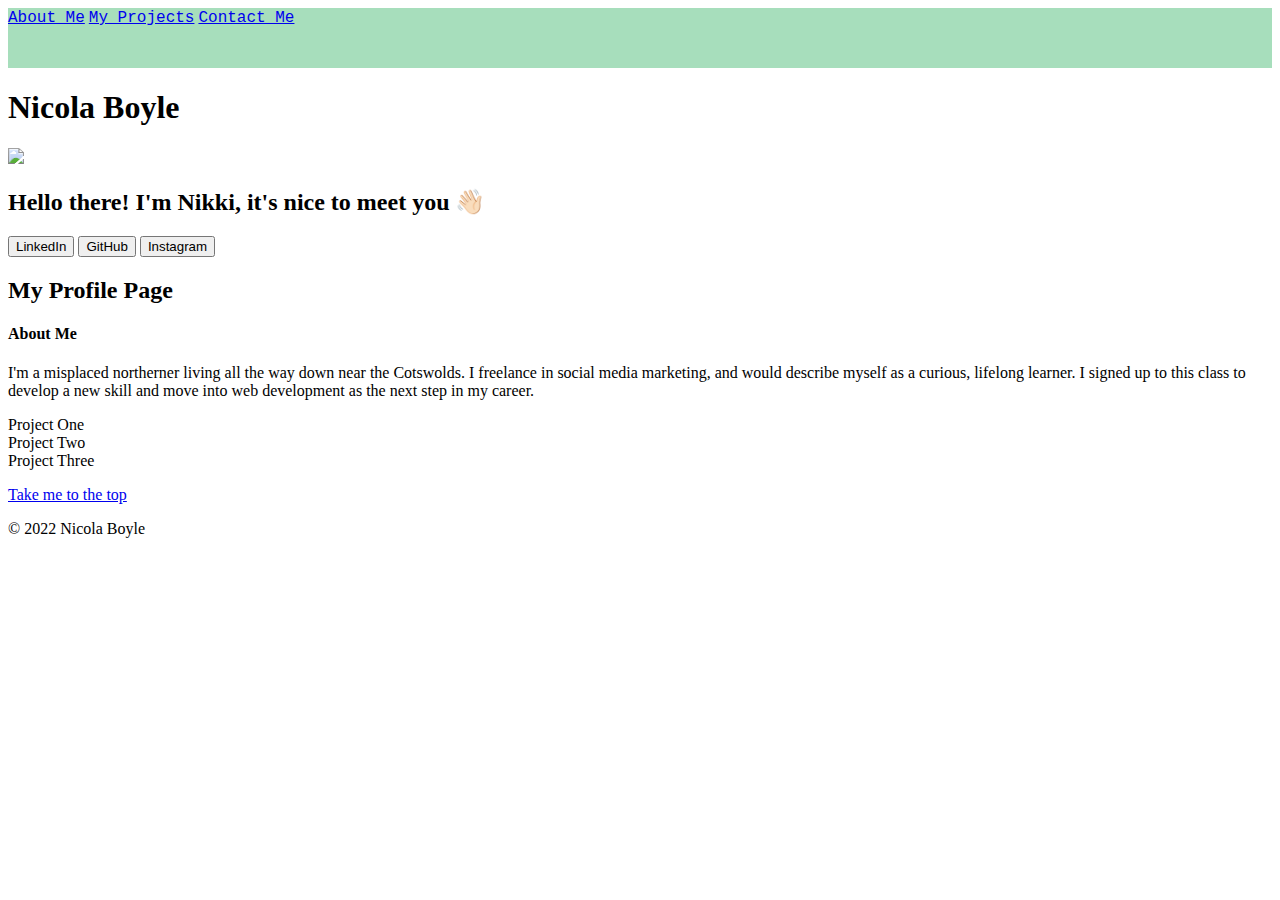
==== index.html @ 67f19cf7 "added contact and footer" ====
<!DOCTYPE HTML>
<html lang="en">
    <head>
        <meta charset="UTF-8"
        <meta name="viewport" content="width=device-width, initial-scale=1">
        <title>My Profile Page</title>
        <link rel="stylesheet" type="text/css" href="assets/style.css">
    </head>

    <body>
        <!-- navigation section -->
        <nav id="page-top">
            <ul>
                <li><a href="#about-me">About Me</a></li>
                <li><a href="projectGrid">My Projects</a></li>
                <li><a href="#contact-me">Contact Me</a></li>
            </ul>
        </nav>

        <!-- profile and photo -->
        <div class="container">
            <h1>Nicola Boyle</h1>
            <img src="kjdsbgkajbdf">
            <h2>Hello there! I'm Nikki, it's nice to meet you 👋🏻 </h2>
            <button>LinkedIn</button>
            <button>GitHub</button>
            <button>Instagram</button>
        </div>

        <!-- about me section-->
        <div class="main-content">
        <h2>My Profile Page</h2>
        <h4 id="about-me">About Me</h4>
        <p>I'm a misplaced northerner living all the way down near the Cotswolds. I freelance in social media marketing, and would describe myself as a curious, lifelong learner. I signed up to this class to develop a new skill and move into web development as the next step in my career.</p>
        </div>

        <!-- projects section-->
        <section id="projectGrid">
            <div id="projectOne" class="projectGridArea">
            <div class="heading">Project One</div>
            </div>
            <div id="projectTwo" class="projectGridArea">
            <div class="heading">Project Two</div>
            </div>
            <div id="projectThree" class="projectGridArea">
            <div class="heading">Project Three</div>
            </div>
        </section>

        <!-- contact TODO
        <section id="email-me">
            <h3>Let's chat! 📧</h3>
        </section> -->

        <!-- footer section -->
        <footer>
            <div>
                <p class="footer"><a href="#page-top">Take me to the top</a></p>
                <p class="footer-2">© 2022 Nicola Boyle</p>
            </div>
        </footer>
        
    </body>
    
</html>
---- assets/style.css ----
/* Navbar Styling */

ul {
    list-style-type: none;
    margin: 0;
    padding: 0;
    width: 100%;
    height: 60px;
    background-color: rgb(167, 222, 188);
}

li {
    display: inline;
    font-family: 'Courier New', Courier, monospace;
    color: white;
}
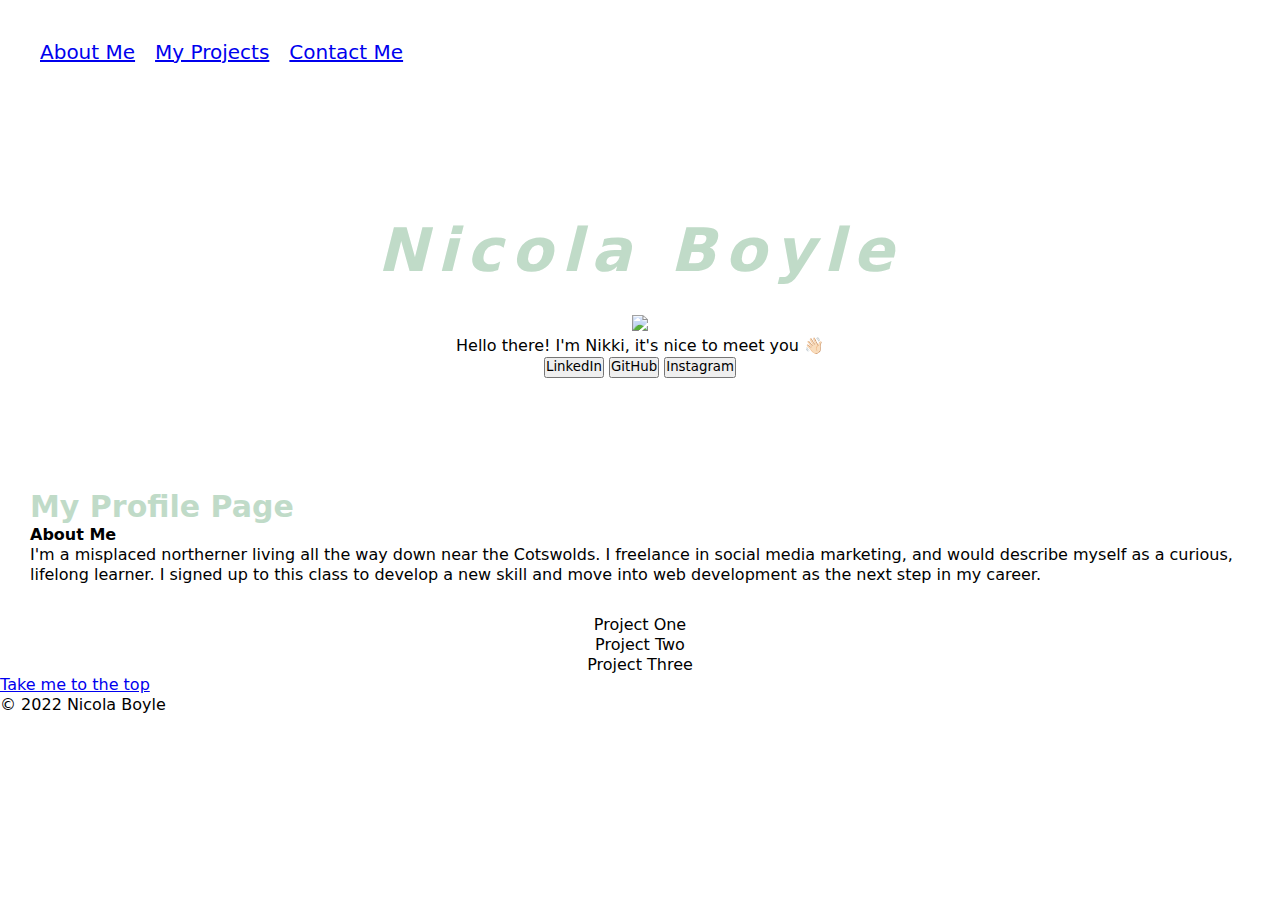
==== commit 1bb0b5be: "basic CSS styling added" ====
--- a/index.html
+++ b/index.html
@@ -9,25 +9,28 @@
 
     <body>
         <!-- navigation section -->
-        <nav id="page-top">
+        <header>
+            <nav id="page-top">
             <ul>
                 <li><a href="#about-me">About Me</a></li>
-                <li><a href="projectGrid">My Projects</a></li>
+                <li><a href="#projectGrid">My Projects</a></li>
                 <li><a href="#contact-me">Contact Me</a></li>
             </ul>
         </nav>
+    </header>
 
         <!-- profile and photo -->
         <div class="container">
             <h1>Nicola Boyle</h1>
             <img src="kjdsbgkajbdf">
-            <h2>Hello there! I'm Nikki, it's nice to meet you 👋🏻 </h2>
+            <p>Hello there! I'm Nikki, it's nice to meet you 👋🏻 </p>
             <button>LinkedIn</button>
             <button>GitHub</button>
             <button>Instagram</button>
         </div>
 
         <!-- about me section-->
+
         <div class="main-content">
         <h2>My Profile Page</h2>
         <h4 id="about-me">About Me</h4>
@@ -61,5 +64,5 @@
         </footer>
         
     </body>
-    
+
 </html>--- a/assets/style.css
+++ b/assets/style.css
@@ -1,16 +1,70 @@
+:root {
+    background-color: rgb(255, 255, 255);
+}
+
+* {
+    margin: 0;
+    padding: 0;
+    word-wrap: break-word;
+    white-space: normal;
+    line-height: 1.25;
+    font-family: system-ui, -apple-system, BlinkMacSystemFont, 'Segoe UI', Roboto, Oxygen, Ubuntu, Cantarell, 'Open Sans', 'Helvetica Neue', sans-serif;
+    scroll-behavior: smooth;
+}
+
+/* Text styles */
+
+h1, h2, h3 {
+    color: rgb(192, 219, 200)
+}
+
+h1 {
+    text-align: center;
+    position: relative;
+    padding: 20px;
+    font-size: 60px;
+    font-style: oblique;
+    line-height: 1.5;
+    letter-spacing: 0.15em;
+}
+
+h2 {
+    font-size: 30px;
+}
+
 /* Navbar Styling */
 
+nav {
+    margin: 0;
+    display: flex;
+    flex-direction: row;
+    list-style-type: none;
+    padding: 30px;
+    justify-content: space-between;
+}
+
 ul {
-    list-style-type: none;
-    margin: 0;
-    padding: 0;
-    width: 100%;
-    height: 60px;
-    background-color: rgb(167, 222, 188);
+    display: flex;
+    list-style: none;
+    align-items: flex-end;
 }
 
 li {
-    display: inline;
-    font-family: 'Courier New', Courier, monospace;
-    color: white;
+    font-size: 20px;
+    margin: 10px;
+}
+
+.container {
+    margin: 50px;
+    padding: 30px;
+    text-align: center;
+}
+
+.main-content {
+    margin: 0;
+    padding: 30px;
+}
+
+#projectGrid {
+    text-align: center;
 }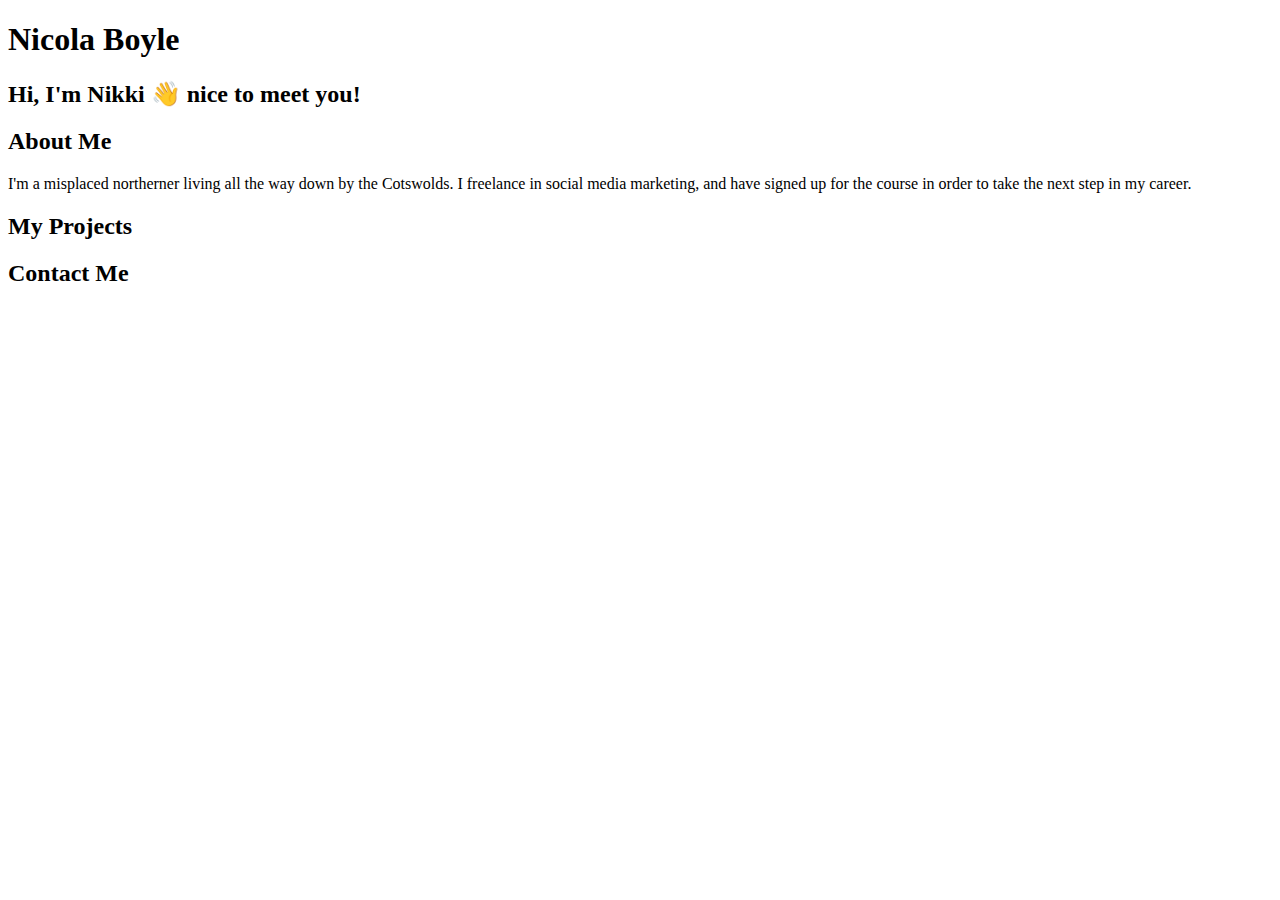
==== commit f674a9a5: "switched to starter code" ====
--- a/index.html
+++ b/index.html
@@ -1,68 +1,48 @@
-<!DOCTYPE HTML>
-<html lang="en">
-    <head>
-        <meta charset="UTF-8"
-        <meta name="viewport" content="width=device-width, initial-scale=1">
-        <title>My Profile Page</title>
-        <link rel="stylesheet" type="text/css" href="assets/style.css">
-    </head>
+<!DOCTYPE html>
+<html lang="en-gb">
 
-    <body>
-        <!-- navigation section -->
-        <header>
-            <nav id="page-top">
-            <ul>
-                <li><a href="#about-me">About Me</a></li>
-                <li><a href="#projectGrid">My Projects</a></li>
-                <li><a href="#contact-me">Contact Me</a></li>
-            </ul>
-        </nav>
-    </header>
+<head>
+  <meta charset="UTF-8">
+  <meta name="viewport" content="width=device-width, initial-scale=1.0">
+  <meta http-equiv="X-UA-Compatible" content="ie=edge">
+  <title>Nicola Boyle - profile</title>
+  <link rel="stylesheet" href="assets/css/style.css" />
+</head>
 
-        <!-- profile and photo -->
-        <div class="container">
-            <h1>Nicola Boyle</h1>
-            <img src="kjdsbgkajbdf">
-            <p>Hello there! I'm Nikki, it's nice to meet you 👋🏻 </p>
-            <button>LinkedIn</button>
-            <button>GitHub</button>
-            <button>Instagram</button>
-        </div>
+<body>
+  <!-- main logo / nav -->
+  <header>
+    <h1>Nicola Boyle</h1>
+    <nav>
+    </nav>
+  </header>
 
-        <!-- about me section-->
+  <!-- hero banner -->
+  <section class="hero-banner">
+    <div>
+      <h2>Hi, I'm Nikki 👋 nice to meet you!</h2>
+    </div>
+  </section>
 
-        <div class="main-content">
-        <h2>My Profile Page</h2>
-        <h4 id="about-me">About Me</h4>
-        <p>I'm a misplaced northerner living all the way down near the Cotswolds. I freelance in social media marketing, and would describe myself as a curious, lifelong learner. I signed up to this class to develop a new skill and move into web development as the next step in my career.</p>
-        </div>
+  <main class="page-wrapper">
+    <!-- about me -->
+    <section class="page-section" id="about">
+      <h2>About Me</h2>
+      <p>
+        I'm a misplaced northerner living all the way down by the Cotswolds. I freelance in social media marketing, and have signed up for the course in order to take the next step in my career.
+      </p>
+    </section>
 
-        <!-- projects section-->
-        <section id="projectGrid">
-            <div id="projectOne" class="projectGridArea">
-            <div class="heading">Project One</div>
-            </div>
-            <div id="projectTwo" class="projectGridArea">
-            <div class="heading">Project Two</div>
-            </div>
-            <div id="projectThree" class="projectGridArea">
-            <div class="heading">Project Three</div>
-            </div>
-        </section>
+    <!-- portfolio container -->
+    <section class="page-section" id="work">
+      <h2>My Projects</h2>
+    </section>
 
-        <!-- contact TODO
-        <section id="email-me">
-            <h3>Let's chat! 📧</h3>
-        </section> -->
-
-        <!-- footer section -->
-        <footer>
-            <div>
-                <p class="footer"><a href="#page-top">Take me to the top</a></p>
-                <p class="footer-2">© 2022 Nicola Boyle</p>
-            </div>
-        </footer>
-        
-    </body>
+    <!-- contact -->
+    <section class="page-section contact" id="contact">
+      <h2>Contact Me</h2>
+    </section>
+  </main>
+</body>
 
 </html>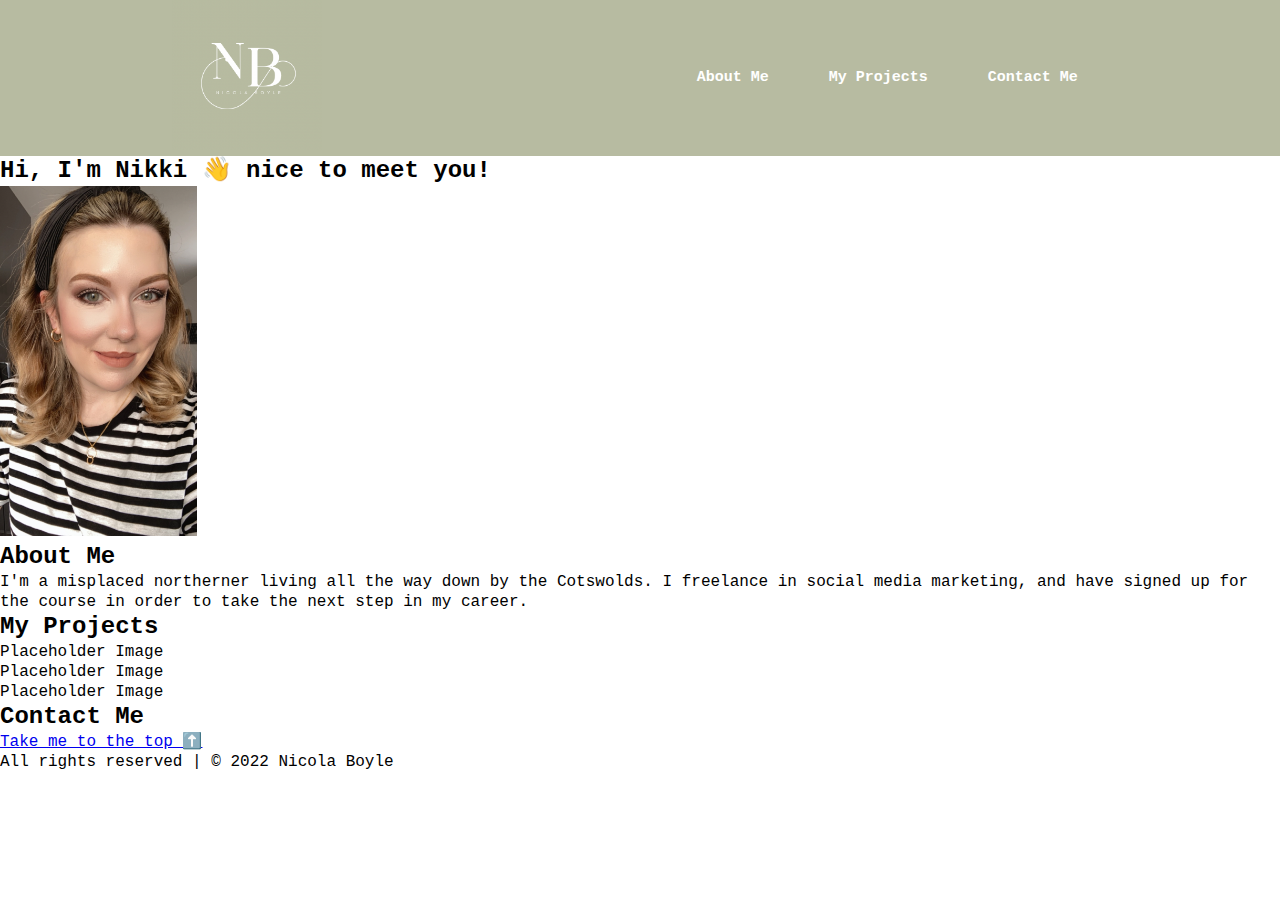
==== commit 387fb8f5: "added navbar styling in CSS" ====
--- a/index.html
+++ b/index.html
@@ -6,26 +6,37 @@
   <meta name="viewport" content="width=device-width, initial-scale=1.0">
   <meta http-equiv="X-UA-Compatible" content="ie=edge">
   <title>Nicola Boyle - profile</title>
-  <link rel="stylesheet" href="assets/css/style.css" />
+  <link rel="stylesheet" href="assets/style.css" />
 </head>
 
 <body>
-  <!-- main logo / nav -->
+  <!-- Logo and navigation bar -->
   <header>
-    <h1>Nicola Boyle</h1>
     <nav>
+        <div id="logo">
+            <img src="images/NB-logo.png">
+        </div>
+        <ul id="ulNav">
+            <li><a href="#about">About Me</a></li>
+            <li><a href="#work">My Projects</a></li>
+            <li><a href="#contact">Contact Me</a></li>
+        </ul>
     </nav>
   </header>
 
-  <!-- hero banner -->
-  <section class="hero-banner">
-    <div>
+  <!-- Intro -->
+  <section class="introSection">
+    <div id="introTitle">
       <h2>Hi, I'm Nikki 👋 nice to meet you!</h2>
+    </div>
+    <div id="introImage">
+        <img src="images/ProfileImg.png">
     </div>
   </section>
 
   <main class="page-wrapper">
-    <!-- about me -->
+
+    <!-- About me -->
     <section class="page-section" id="about">
       <h2>About Me</h2>
       <p>
@@ -33,16 +44,33 @@
       </p>
     </section>
 
-    <!-- portfolio container -->
+    <!-- My projects -->
     <section class="page-section" id="work">
       <h2>My Projects</h2>
+      <div id="image1" class="projectImgs">
+        <div class="ImgText">Placeholder Image</div>
+      </div>
+      <div id="image2" class="projectImgs">
+        <div class="ImgText">Placeholder Image</div>
+        <div id="image3" class="projectImgs">
+            <div class="ImgText">Placeholder Image</div>
+          </div>
+      </div>
     </section>
 
-    <!-- contact -->
+    <!-- Contact me -->
     <section class="page-section contact" id="contact">
       <h2>Contact Me</h2>
     </section>
   </main>
 </body>
 
+<!-- Footer -->
+<footer>
+    <div>
+      <p class="footerContent"><a href="#logo">Take me to the top ⬆️</a></p>
+      <p class="footerMain">All rights reserved | © 2022 Nicola Boyle </p>
+    </div>
+</footer>
+
 </html>--- a/assets/style.css
+++ b/assets/style.css
@@ -0,0 +1,72 @@
+* {
+    margin: 0px;
+    padding: 0px;
+    color-scheme: rgb(255, 255, 255);
+  }
+
+  body {
+    margin: 0;
+    padding: 0;
+    font-family: 'Courier New', Courier, monospace;
+    line-height: 1.25;
+  }
+  
+    /* Navbar */
+
+    nav {
+        background-color: #b7bba1;
+        margin: 0;
+        display: flex;
+        justify-content: space-around;
+        flex-direction: row;
+        align-items: center;
+        color: rgb(255, 255, 255);
+    }
+
+    #logo img {
+        height: 150px;
+        margin: 0;
+        padding: 0;
+    }
+
+    ul {
+    display: flex;
+    flex-wrap: wrap;
+    list-style: none;
+    align-items: center;
+    }
+
+    li {
+        padding: 30px;
+        font-weight: bold;
+        font-size: 15px;
+    }
+
+    li a {
+        color: inherit;
+        text-decoration: inherit;
+    }
+
+    li:hover {
+        color: #595a53;
+    }
+
+
+    /* Intro */
+
+    #introImage img {
+        height: 350px;
+    }
+  
+  h1,
+  h2,
+  h3,
+  h4,
+  h5,
+  h6 {
+    margin: 0;
+  }
+  
+  p {
+    margin: 0;
+  }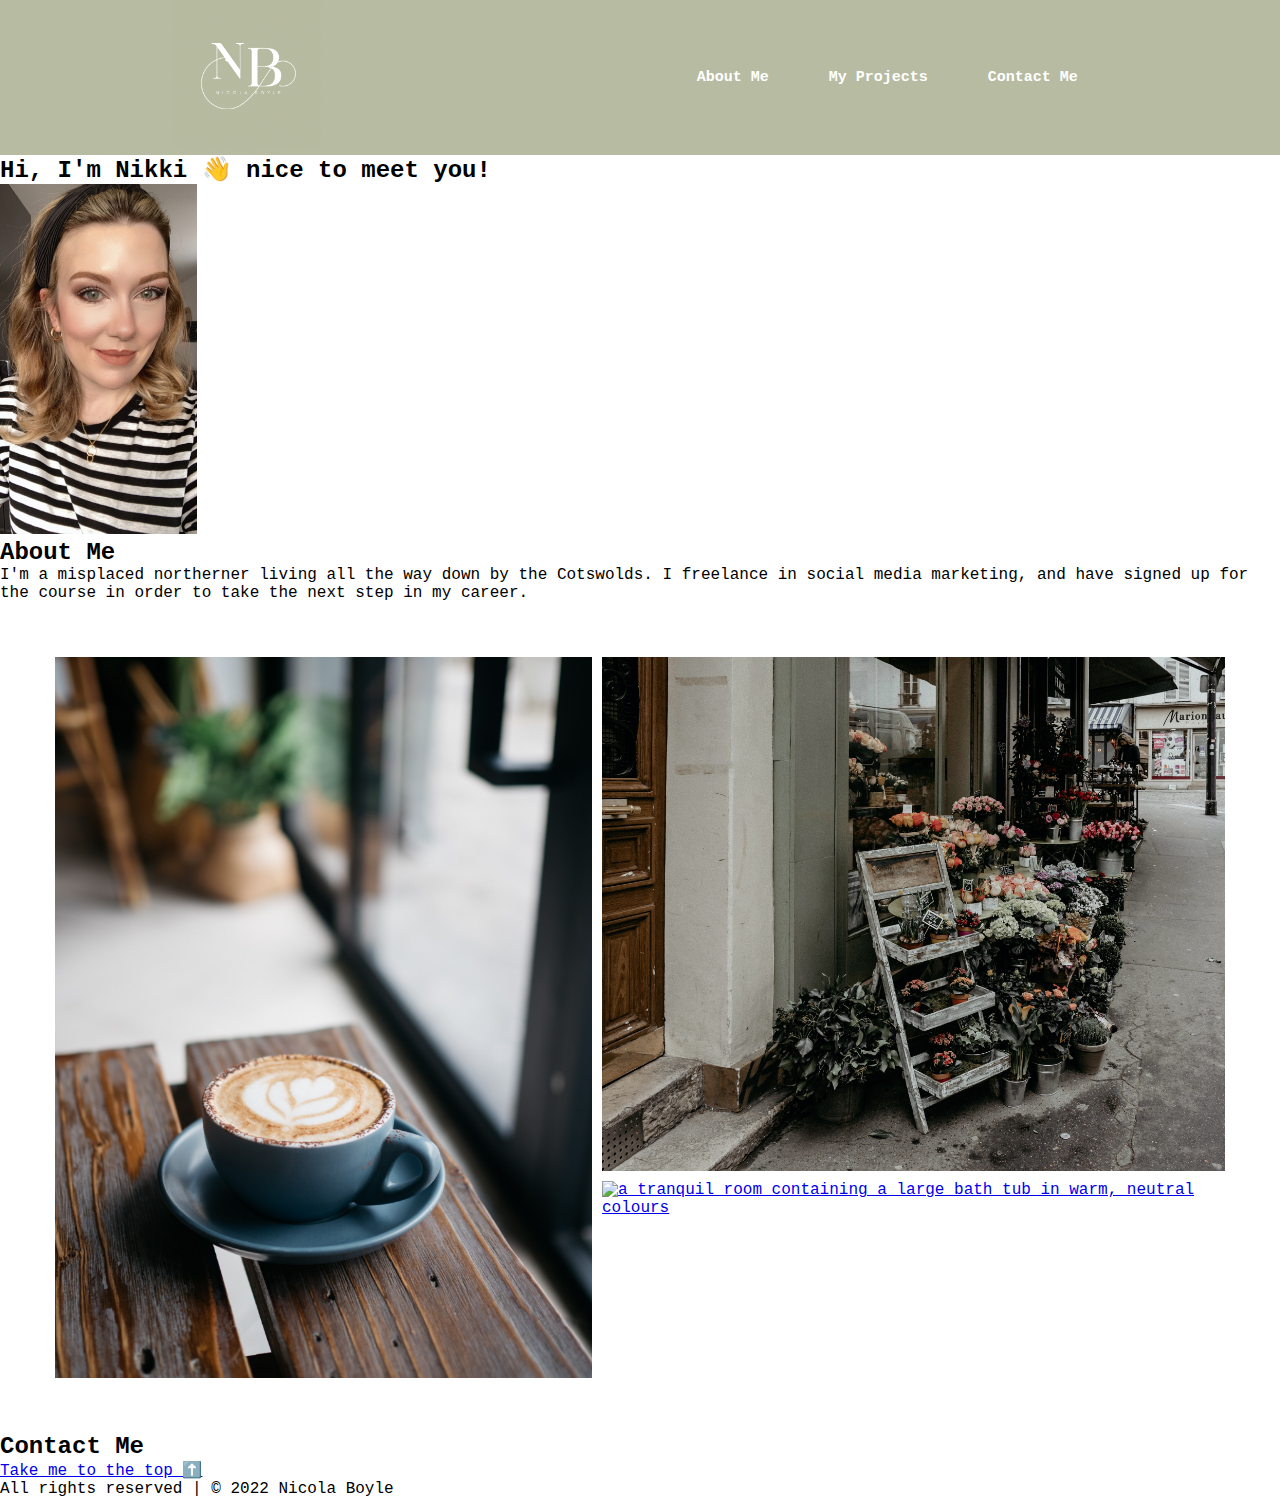
==== commit 64ec6192: "added grid css to image gallery and links to each image" ====
--- a/index.html
+++ b/index.html
@@ -45,18 +45,25 @@
     </section>
 
     <!-- My projects -->
-    <section class="page-section" id="work">
-      <h2>My Projects</h2>
-      <div id="image1" class="projectImgs">
-        <div class="ImgText">Placeholder Image</div>
-      </div>
-      <div id="image2" class="projectImgs">
-        <div class="ImgText">Placeholder Image</div>
-        <div id="image3" class="projectImgs">
-            <div class="ImgText">Placeholder Image</div>
-          </div>
-      </div>
-    </section>
+
+    <div class="gallery" id="work">
+      <figure class="gallery-item gallery-item-1">
+        <a href="coffee-site.html">
+          <img src="images/coffee.jpg" class="gallery-image" alt="latte art on a small cup of coffee resting on a table">
+        </a>
+      </figure>
+      <figure class="gallery-item gallery-item-2">
+        <a href="florist-site.html">
+        <img src="images/florist.jpg" class="gallery-image" alt="an outside view of a florist boutique with lots of bouquets and foliage">
+      </a>
+      </figure>
+      <figure class="gallery-item gallery-item-3">
+        <a href="spa-site.html">
+        <img src="images/spa.jpg" class="gallery-image" alt="a tranquil room containing a large bath tub in warm, neutral colours">
+      </a>
+      </figure>
+    </div>
+      
 
     <!-- Contact me -->
     <section class="page-section contact" id="contact">
--- a/assets/style.css
+++ b/assets/style.css
@@ -8,7 +8,6 @@
     margin: 0;
     padding: 0;
     font-family: 'Courier New', Courier, monospace;
-    line-height: 1.25;
   }
   
     /* Navbar */
@@ -29,20 +28,20 @@
         padding: 0;
     }
 
-    ul {
+    nav ul {
     display: flex;
     flex-wrap: wrap;
     list-style: none;
     align-items: center;
     }
 
-    li {
+    nav li {
         padding: 30px;
         font-weight: bold;
         font-size: 15px;
     }
 
-    li a {
+    nav li a {
         color: inherit;
         text-decoration: inherit;
     }
@@ -51,22 +50,51 @@
         color: #595a53;
     }
 
-
     /* Intro */
 
     #introImage img {
         height: 350px;
     }
-  
-  h1,
-  h2,
-  h3,
-  h4,
-  h5,
-  h6 {
-    margin: 0;
-  }
-  
-  p {
-    margin: 0;
-  }+
+    #introImage:hover {
+        opacity: 0.9;
+    }
+
+    /* Projects */
+
+    .gallery {
+        display: grid;
+        margin: 5px;
+        padding: 50px;
+        grid-template-columns: repeat(1fr 1fr);
+        grid-template-rows: repeat(1fr);
+        column-gap: 10px;
+        row-gap: 10px;
+    }
+
+    .gallery-image {
+        width: 100%;
+        height: 100%;
+        object-fit: cover;
+    }
+
+    .gallery-item-1 {
+        grid-column-start: 1;
+        grid-column-end: 3;
+        grid-row-start: 1;
+        grid-row-end: 9;
+    }
+
+    .gallery-item-2 {
+        grid-column-start: 3;
+        grid-column-end: 5;
+        grid-row-start: 1;
+        grid-row-end: 4;
+    }
+
+    .gallery-item-3 {
+        grid-column-start: 3;
+        grid-column-end: 5;
+        grid-row-start: 4;
+        grid-row-end: 9;
+    }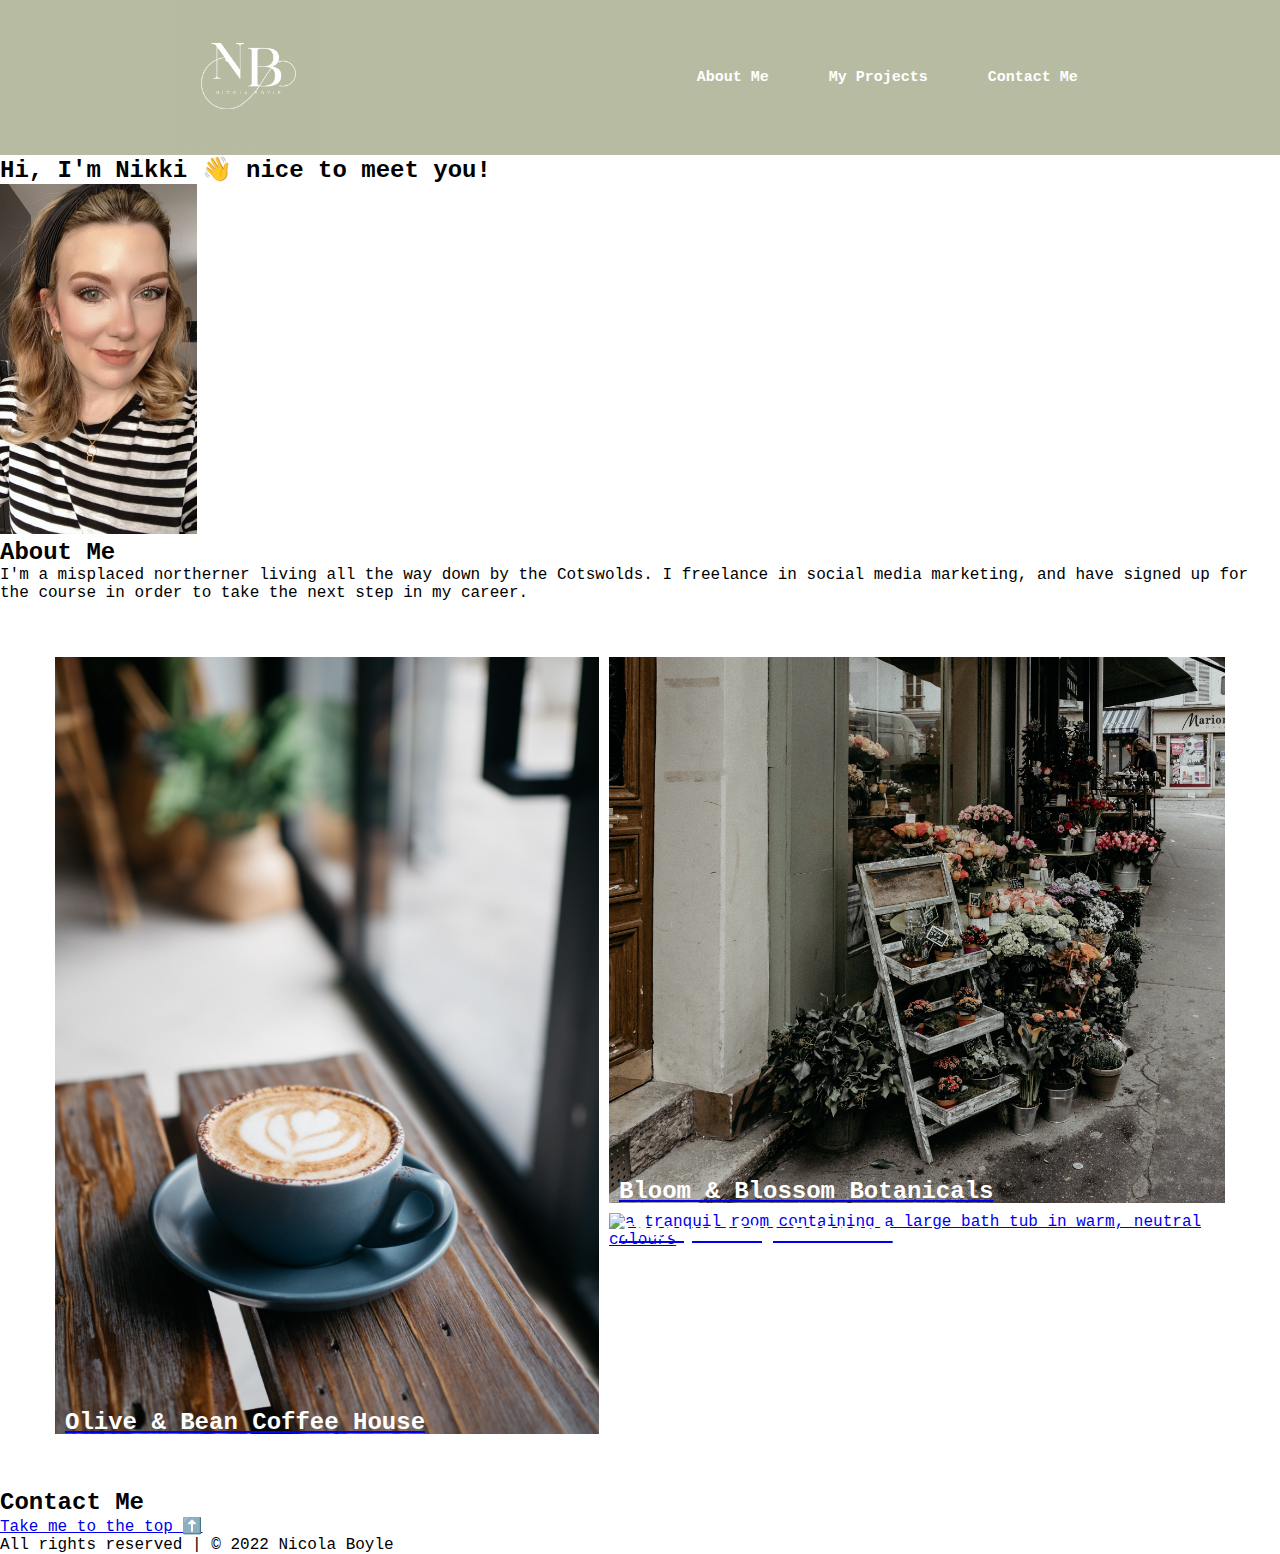
==== commit 72befa09: "added titles to images and position within grid items" ====
--- a/index.html
+++ b/index.html
@@ -50,16 +50,25 @@
       <figure class="gallery-item gallery-item-1">
         <a href="coffee-site.html">
           <img src="images/coffee.jpg" class="gallery-image" alt="latte art on a small cup of coffee resting on a table">
+          <div class="image-h4">
+            <h4>Olive & Bean Coffee House</h4>
+          </div>
         </a>
       </figure>
       <figure class="gallery-item gallery-item-2">
         <a href="florist-site.html">
         <img src="images/florist.jpg" class="gallery-image" alt="an outside view of a florist boutique with lots of bouquets and foliage">
+        <div class="image-h4">
+          <h4>Bloom & Blossom Botanicals</h4>
+        </div>
       </a>
       </figure>
       <figure class="gallery-item gallery-item-3">
         <a href="spa-site.html">
         <img src="images/spa.jpg" class="gallery-image" alt="a tranquil room containing a large bath tub in warm, neutral colours">
+        <div class="image-h4">
+          <h4>Tranquility Retreat</h4>
+        </div>
       </a>
       </figure>
     </div>
--- a/assets/style.css
+++ b/assets/style.css
@@ -97,4 +97,16 @@
         grid-column-end: 5;
         grid-row-start: 4;
         grid-row-end: 9;
+    }
+
+    .image-h4 {
+        text-decoration: none;
+        z-index: 100;
+        position: relative;
+        color: rgb(255, 255, 255);
+        font-size: 24px;
+        font-weight: bold;
+        left: 0;
+        bottom: 40px;
+        margin: 10px;
     }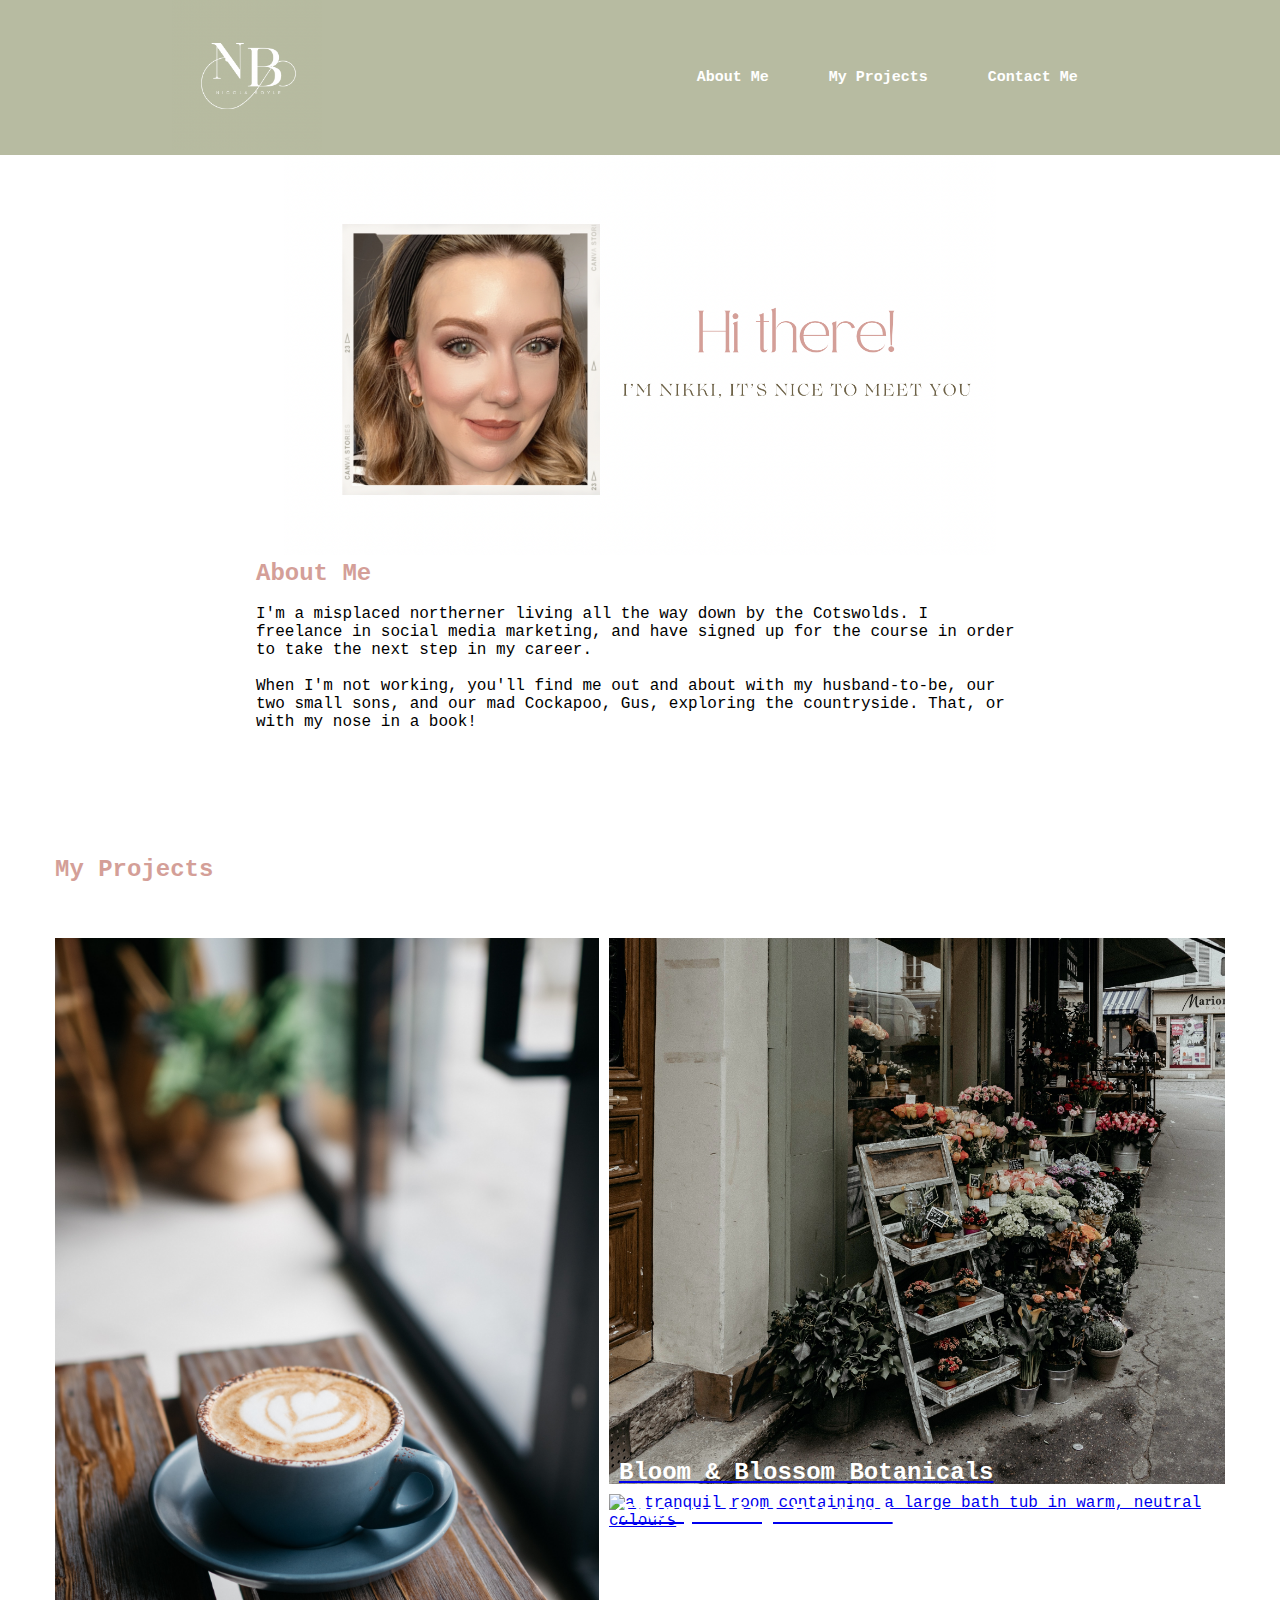
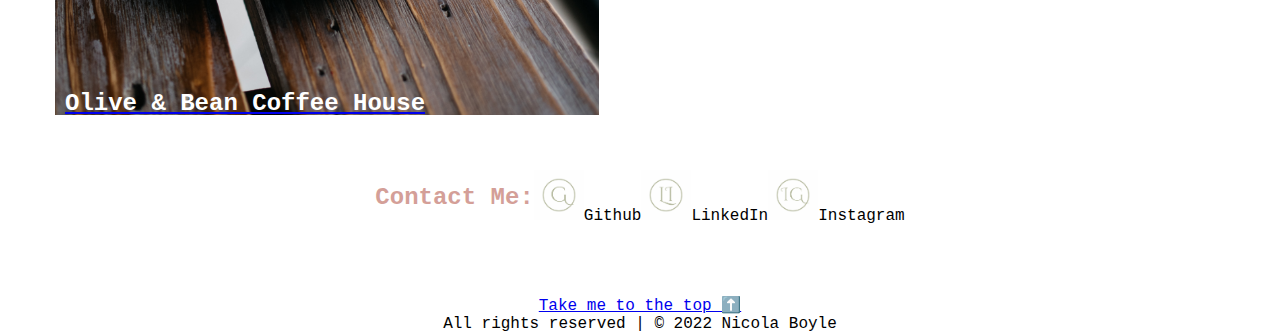
==== commit 5775d4c0: "added CSS styling for all sections and links to contact icons" ====
--- a/index.html
+++ b/index.html
@@ -26,27 +26,29 @@
 
   <!-- Intro -->
   <section class="introSection">
-    <div id="introTitle">
-      <h2>Hi, I'm Nikki 👋 nice to meet you!</h2>
-    </div>
     <div id="introImage">
-        <img src="images/ProfileImg.png">
+        <img src="images/profile-greeting.png">
     </div>
   </section>
 
   <main class="page-wrapper">
 
     <!-- About me -->
-    <section class="page-section" id="about">
-      <h2>About Me</h2>
+    <section class="about-me" id="about">
+      <h2 class="about-me-header">About Me</h2>
+      <br>
       <p>
         I'm a misplaced northerner living all the way down by the Cotswolds. I freelance in social media marketing, and have signed up for the course in order to take the next step in my career.
+        <br>
+        <br>
+        When I'm not working, you'll find me out and about with my husband-to-be, our two small sons, and our mad Cockapoo, Gus, exploring the countryside. That, or with my nose in a book!
       </p>
     </section>
 
     <!-- My projects -->
-
-    <div class="gallery" id="work">
+    
+    <h2 class="project-grid" id="work">My Projects</h2>
+    <div class="gallery">
       <figure class="gallery-item gallery-item-1">
         <a href="coffee-site.html">
           <img src="images/coffee.jpg" class="gallery-image" alt="latte art on a small cup of coffee resting on a table">
@@ -75,14 +77,23 @@
       
 
     <!-- Contact me -->
-    <section class="page-section contact" id="contact">
-      <h2>Contact Me</h2>
+    <section class="page-section-contact" id="contact">
+      <h2>Contact Me:</h2>
+      <a href="https://github.com/Nikki1162">
+        <img src="images/github-icon.png" />Github
+      </a>
+      <a href="https://uk.linkedin.com/in/nicola-boyle-78672355">
+        <img src="images/linkedin-icon.png" />LinkedIn
+      </a>
+      <a href="https://www.instagram.com/nikki.plus.two/?hl=en">
+        <img src="images/instagram-icon.png" />Instagram
+      </a>
     </section>
   </main>
 </body>
 
 <!-- Footer -->
-<footer>
+<footer class="footer">
     <div>
       <p class="footerContent"><a href="#logo">Take me to the top ⬆️</a></p>
       <p class="footerMain">All rights reserved | © 2022 Nicola Boyle </p>
--- a/assets/style.css
+++ b/assets/style.css
@@ -8,6 +8,12 @@
     margin: 0;
     padding: 0;
     font-family: 'Courier New', Courier, monospace;
+  }
+
+  /* Text styling */
+
+  h1, h2, h3, h5 {
+    color: #d49f98;
   }
   
     /* Navbar */
@@ -52,12 +58,30 @@
 
     /* Intro */
 
+    .introSection {
+        display: flex;
+        margin: 0;
+        padding: 0;
+        align-items: center;
+        justify-content: center;
+    }
+
     #introImage img {
-        height: 350px;
+        height: 400px;
     }
 
     #introImage:hover {
         opacity: 0.9;
+    }
+
+    /* About Me */
+
+    .about-me {
+        display: inline-block;
+        margin: 0;
+        padding-left: 20%;
+        padding-right: 20%;
+        padding-bottom: 70px;
     }
 
     /* Projects */
@@ -109,4 +133,49 @@
         left: 0;
         bottom: 40px;
         margin: 10px;
+    }
+
+    /* Contact Me */
+
+    #work {
+        margin: 0;
+        padding: 55px;
+        padding-bottom: 0;
+    }
+
+    .page-section-contact {
+        display: flex;
+        margin: 0;
+        padding-top: 0;
+        padding-left: 20%;
+        padding-right: 20%;
+        align-items: center;
+        justify-content: center;
+        padding-bottom: 70px;
+    }
+
+
+    .page-section-contact img {
+        max-height: 50px;
+    }
+
+    .page-section-contact a {
+        color: inherit;
+        text-decoration: none;
+        font-weight: 500;
+    }
+
+    .page-section-contact a:hover {
+        color: #595a53;
+    }
+
+    /* Footer */
+
+    .footer {
+        margin: 0;
+        padding: 0;
+        display: flex;
+        text-align: center;
+        align-items: center;
+        justify-content: center;
     }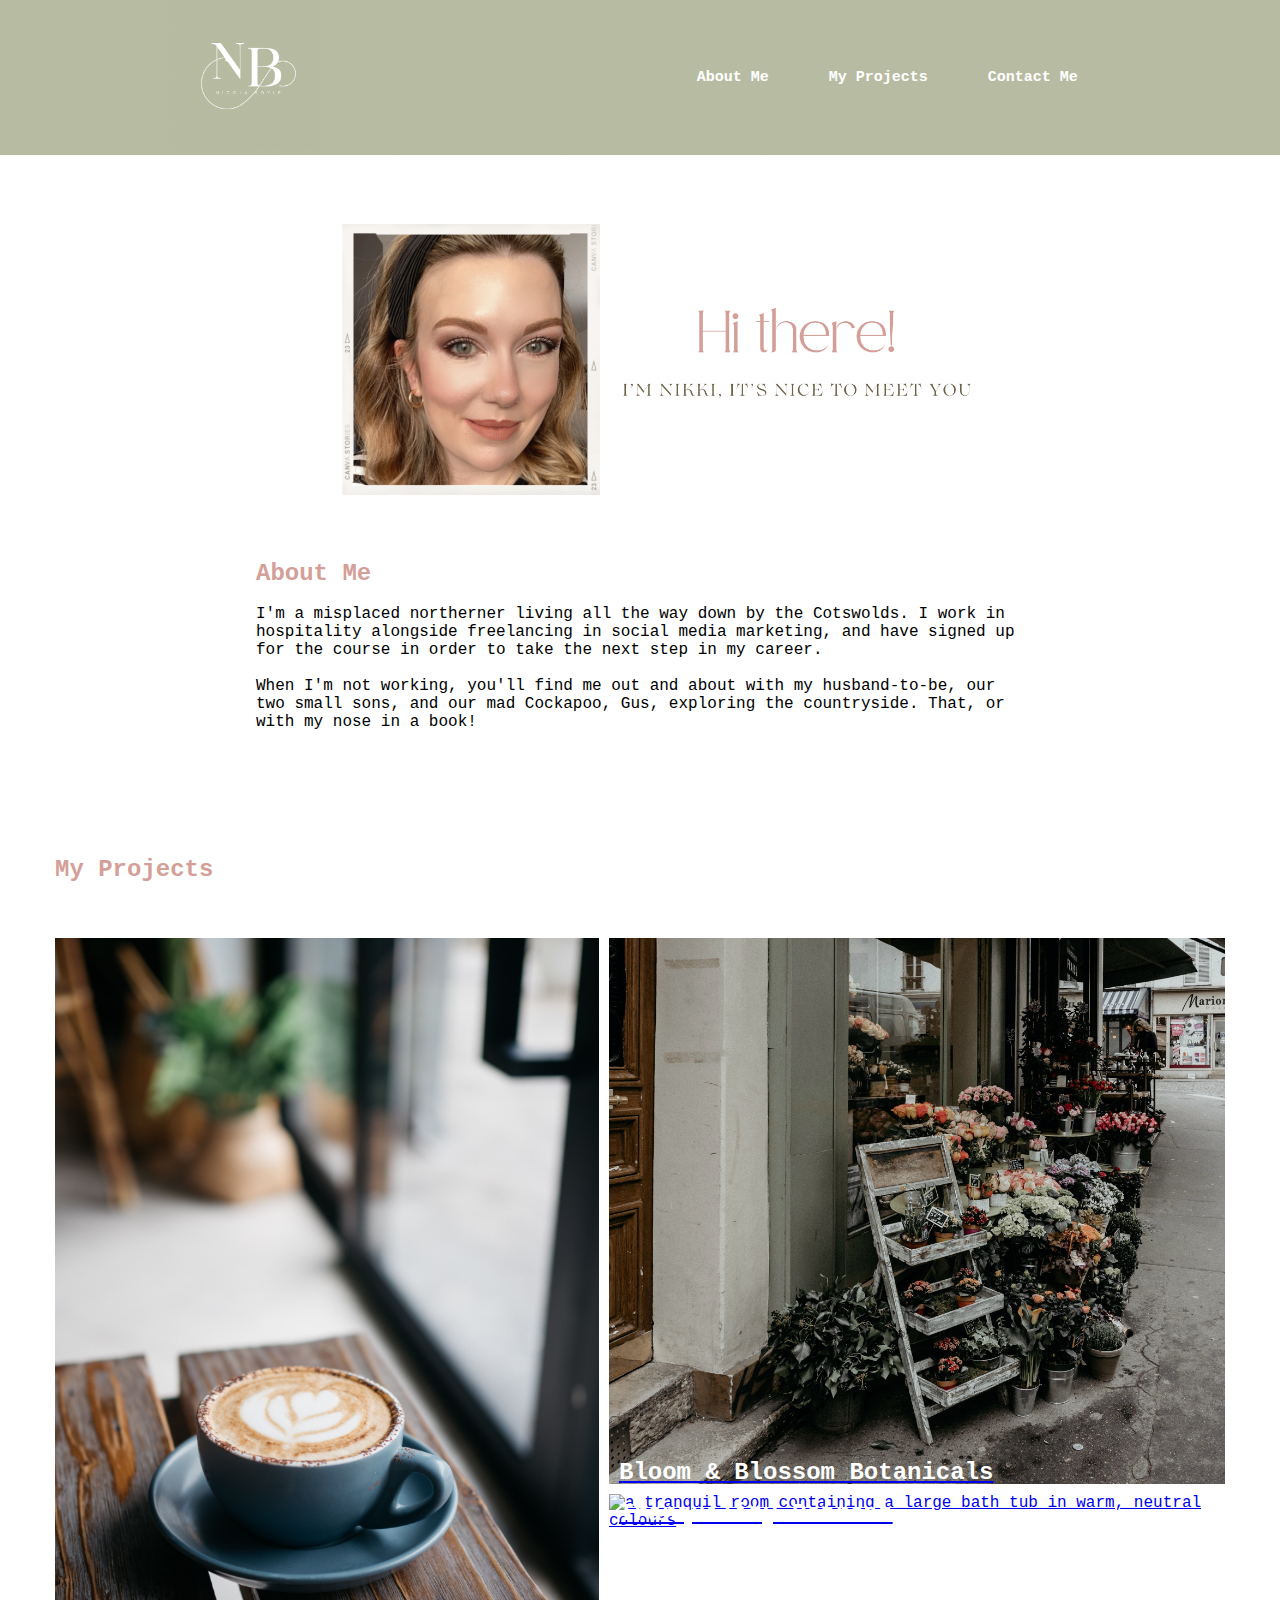
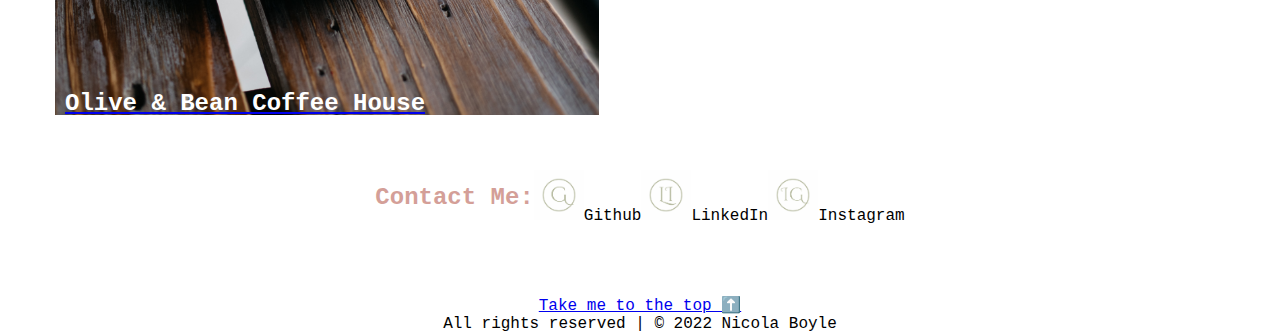
==== commit b7996486: "added media queries to CSS to add breakpoints for different screen sizes" ====
--- a/index.html
+++ b/index.html
@@ -12,7 +12,7 @@
 <body>
   <!-- Logo and navigation bar -->
   <header>
-    <nav>
+    <nav class="navigation">
         <div id="logo">
             <img src="images/NB-logo.png">
         </div>
@@ -38,7 +38,7 @@
       <h2 class="about-me-header">About Me</h2>
       <br>
       <p>
-        I'm a misplaced northerner living all the way down by the Cotswolds. I freelance in social media marketing, and have signed up for the course in order to take the next step in my career.
+        I'm a misplaced northerner living all the way down by the Cotswolds. I work in hospitality alongside freelancing in social media marketing, and have signed up for the course in order to take the next step in my career.
         <br>
         <br>
         When I'm not working, you'll find me out and about with my husband-to-be, our two small sons, and our mad Cockapoo, Gus, exploring the countryside. That, or with my nose in a book!
--- a/assets/style.css
+++ b/assets/style.css
@@ -178,4 +178,50 @@
         text-align: center;
         align-items: center;
         justify-content: center;
+    }
+
+    /* Media queries */
+    
+    @media only screen and (max-width: 980px) {
+        
+        .gallery-item-1 {
+            grid-column-start: 1;
+            grid-column-end: 3;
+            grid-row-start: 3;
+            grid-row-end: 9;
+        }
+        .gallery-item-2 {
+            grid-column-start: 1;
+            grid-column-end: 9;
+            grid-row-start: 1;
+            grid-row-end: 3;
+        }
+        .gallery-item-3 {
+            grid-column-start: 3;
+            grid-column-end: 9;
+            grid-row-start: 3;
+            grid-row-end: 9;
+        }
+    }
+    
+      @media only screen and (max-width: 600px) {
+    
+        .gallery-item-1 {
+            grid-column-start: 1;
+            grid-column-end: 9;
+            grid-row-start: 1;
+            grid-row-end: 3;
+        }
+        .gallery-item-2 {
+            grid-column-start: 1;
+            grid-column-end: 9;
+            grid-row-start: 3;
+            grid-row-end: 6;
+        }
+        .gallery-item-3 {
+            grid-column-start: 1;
+            grid-column-end: 9;
+            grid-row-start: 6;
+            grid-row-end: 9;
+        }
     }